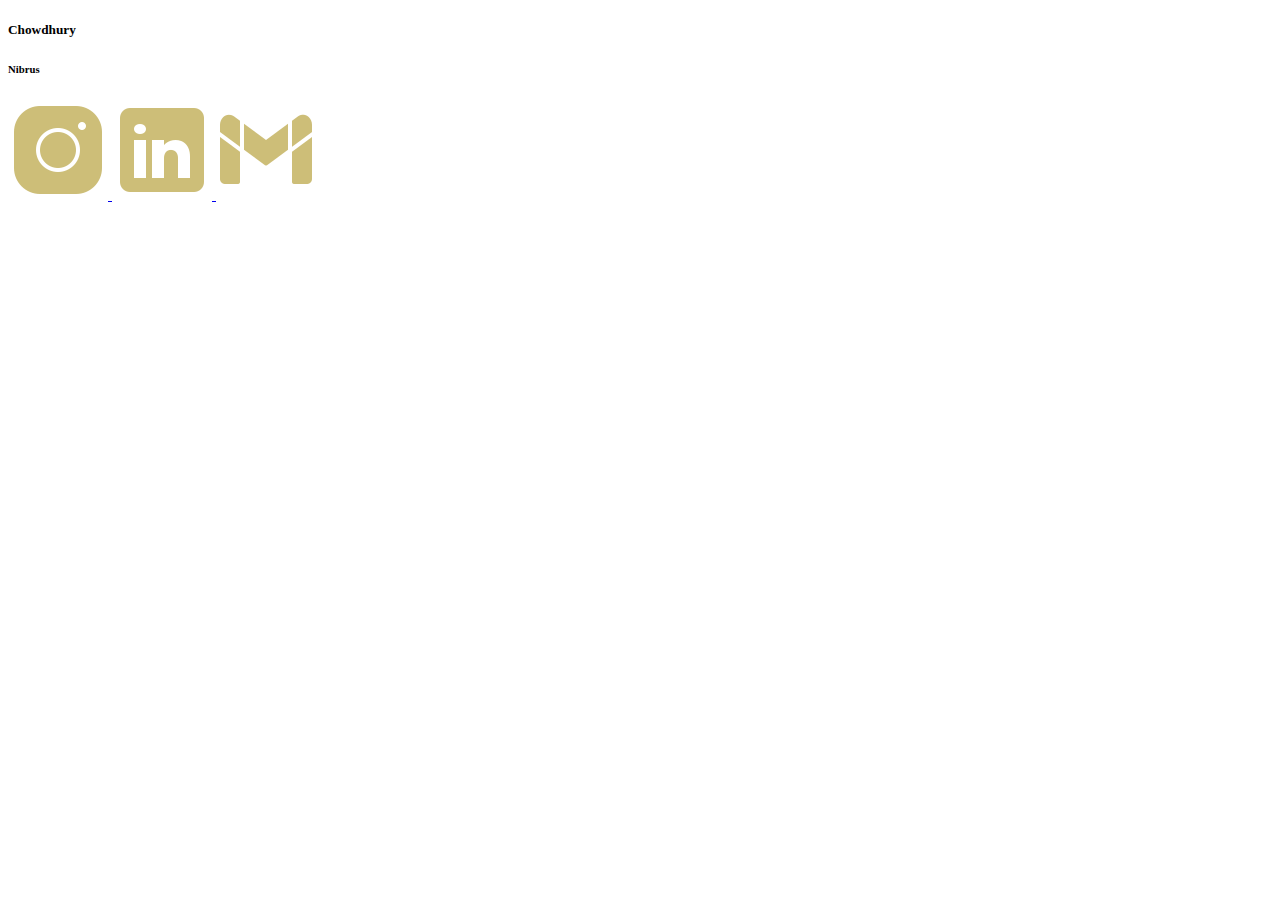
==== index.html @ a162d14b "Fixed index.html" ====
<!DOCTYPE html>
<html lang="en">
<head>
    <meta charset="UTF-8">
    <meta name="viewport" content="width=device-width, initial-scale=1.0">
    <title>Homepage</title>
    <link rel="stylesheet" href="homePage.css">
    <style>
        @import url('https://fonts.googleapis.com/css2?family=Lexend:wght@100..900&display=swap');
    </style>
</head>
<body>
    <div class="center">
        <span id="circle">
            <h5>Chowdhury</h5>
        </span>
        <h6 id="firstName">Nibrus</h6>
        <script src="homePage.js"></script>
    </div>
    <a href="https://www.instagram.com/nibrus.c/">
        <img src="../Images/icons8-instagram-100.png" alt="Instagram Icon" id="instagram" class="insta">
    </a>
    <a href="https://www.linkedin.com/in/nibrus-chowdhury">
        <img src="../Images/icons8-linkedin-100.png" alt="LinkedIn Icon" id="linkedin" class="linkedin">
    </a>
    <a href="https://mail.google.com/mail/u/0/?fs=1&tf=cm&source=mailto&to=c.nibrus@gmail.com">
        <img src="../Images/icons8-gmail-100.png" alt="Gmail Icon" id="gmail" class="gmail">
    </a>
    <div>
        
    </div>
</body>
</html>
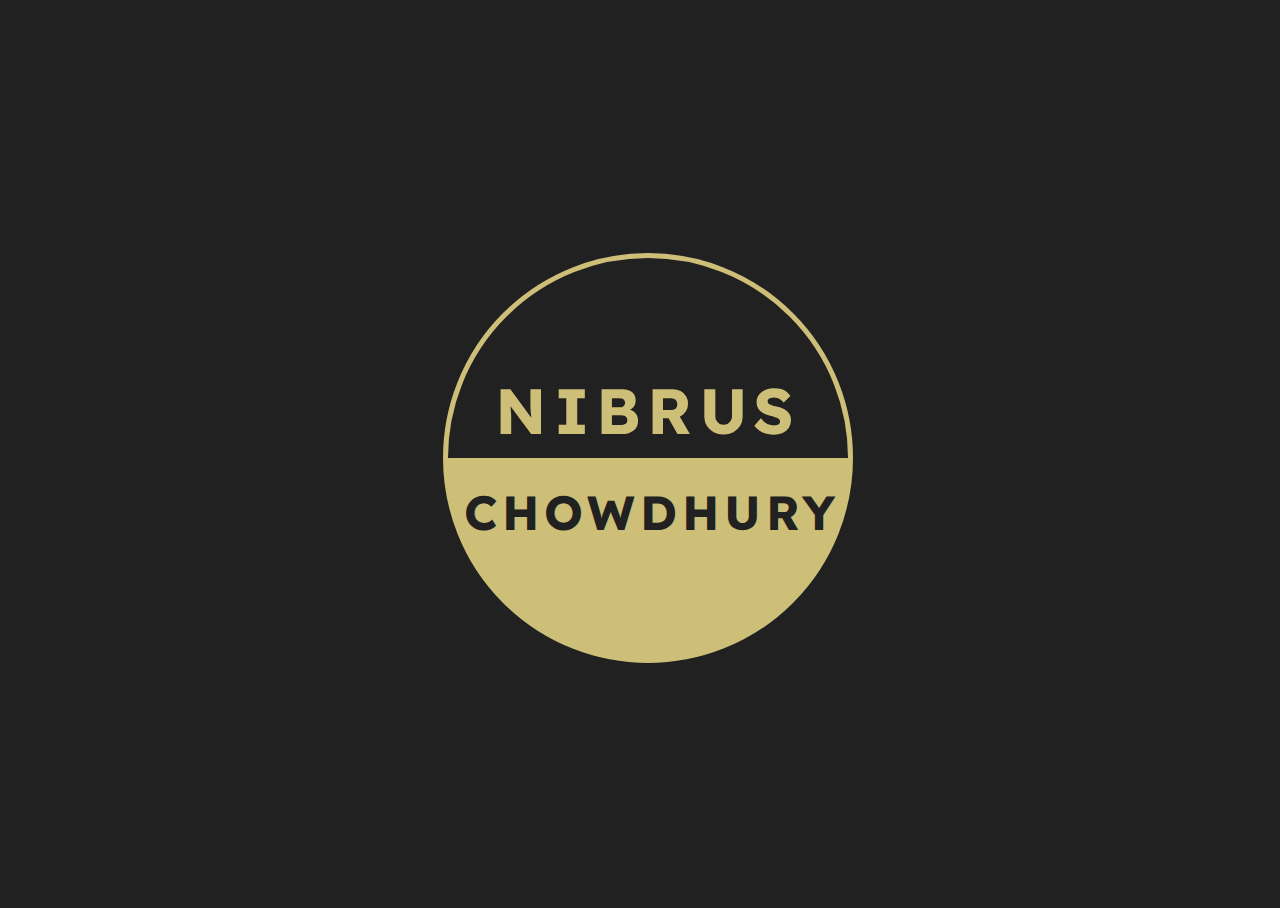
==== commit b9b788e5: "Updated index.html" ====
--- a/index.html
+++ b/index.html
@@ -4,7 +4,7 @@
     <meta charset="UTF-8">
     <meta name="viewport" content="width=device-width, initial-scale=1.0">
     <title>Homepage</title>
-    <link rel="stylesheet" href="homePage.css">
+    <link rel="stylesheet" href="index.css">
     <style>
         @import url('https://fonts.googleapis.com/css2?family=Lexend:wght@100..900&display=swap');
     </style>
@@ -15,7 +15,6 @@
             <h5>Chowdhury</h5>
         </span>
         <h6 id="firstName">Nibrus</h6>
-        <script src="homePage.js"></script>
     </div>
     <a href="https://www.instagram.com/nibrus.c/">
         <img src="../Images/icons8-instagram-100.png" alt="Instagram Icon" id="instagram" class="insta">
@@ -29,5 +28,6 @@
     <div>
         
     </div>
+    <script src="index.js"></script>
 </body>
 </html>--- a/index.css
+++ b/index.css
@@ -0,0 +1,106 @@
+html{
+    background-color: #212121;
+    margin: 0;
+    padding: 0;
+    width: 100%;
+    height: 100%;
+    overflow: hidden;
+}
+
+body {
+    font-family: "Lexend", sans-serif;
+    width: 100%;
+    height: 100%;
+    display: flex;
+    justify-content: center;
+    align-items: center;
+}
+
+.insta {
+    height: 50px;
+    width: 50px;
+    transform: translate(-100px,100px);
+    position: absolute;
+    z-index: 1;
+}
+
+.linkedin {
+    height: 50px;
+    width: 50px;
+    transform: translate(50px,100px);
+    position: absolute;
+    z-index: 1;
+}
+
+.gmail {
+    height: 50px;
+    width: 50px;
+    transform: translate(-25px,100px);
+    position: absolute;
+    z-index: 1;
+}
+
+.center {
+    width: 45%;
+    height: 45%;
+    position: absolute;
+    border-color: green;
+    display: flex;
+    justify-content: center;
+    align-items: center;
+}
+
+h6 {
+    font-size: 4rem;
+    font-weight: 700;
+    text-transform: uppercase;
+    transform: translateY(-3rem);
+    letter-spacing: 0.1em;
+    position: absolute;
+    color: #CDBE78;
+    transition: 2s;
+    transition-delay: 2s;
+}
+
+.center:hover h6 {
+    transform: translateY(3rem);
+    transition: 2s;
+}
+
+span:nth-child(1) {
+    width: 25rem;
+    height: 25rem;
+    border-radius: 50%;
+    background: #212121;
+    border: 5px solid #CDBE78;
+    bottom: 0;
+    transition: 2s;
+    transition-delay: 2s;
+}
+
+.center:hover span:nth-child(1) {
+    transform-origin: center;
+    transform: rotate(180deg);
+    transition: 2s;
+}
+
+span:nth-child(1) h5 {
+    font-size: 3rem;
+    font-weight: 700;
+    color: #212121;
+    transform: translate(1rem, 9rem);
+    text-transform: uppercase;
+    letter-spacing: 0.1em;
+    position:absolute;
+    z-index: 1;
+}
+
+span:nth-child(1)::after {
+    content: "";
+    width: 25.1rem;
+    height: 12.6rem;
+    border-radius: 0 0 12.6rem 12.6rem;
+    transform: translate(-1px, 12.5rem);
+    background: #CDBE78;
+    position: absolute;
+}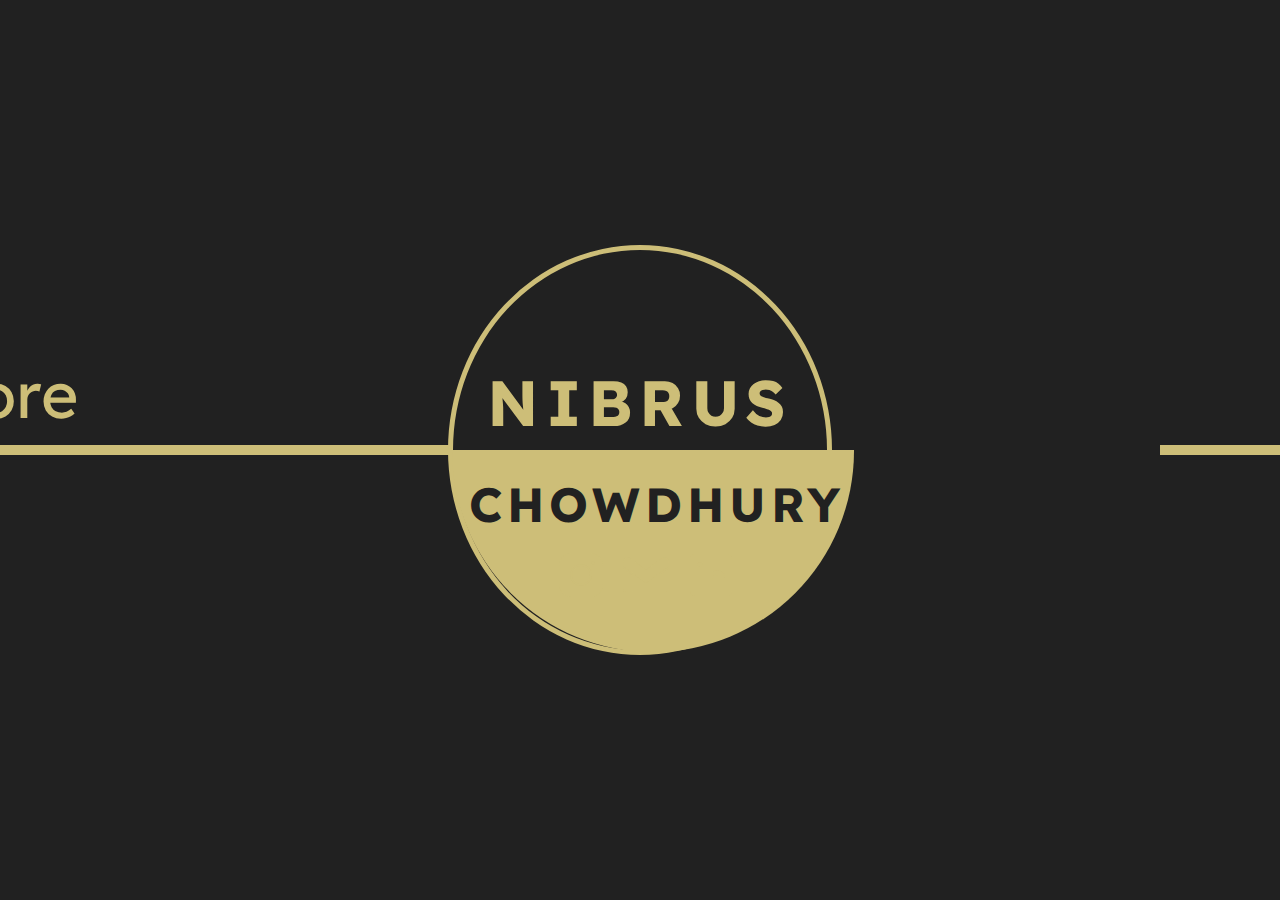
==== commit cf8eafe9: "Added sophmore page to home page" ====
--- a/index.html
+++ b/index.html
@@ -17,17 +17,18 @@
         <h6 id="firstName">Nibrus</h6>
     </div>
     <a href="https://www.instagram.com/nibrus.c/">
-        <img src="../Images/icons8-instagram-100.png" alt="Instagram Icon" id="instagram" class="insta">
+        <img src="./Images/instagram.png" alt="Instagram Icon" id="instagram" class="insta">
     </a>
     <a href="https://www.linkedin.com/in/nibrus-chowdhury">
-        <img src="../Images/icons8-linkedin-100.png" alt="LinkedIn Icon" id="linkedin" class="linkedin">
+        <img src="./Images/linkedin.png" alt="LinkedIn Icon" id="linkedin" class="linkedin">
     </a>
     <a href="https://mail.google.com/mail/u/0/?fs=1&tf=cm&source=mailto&to=c.nibrus@gmail.com">
-        <img src="../Images/icons8-gmail-100.png" alt="Gmail Icon" id="gmail" class="gmail">
+        <img src="./Images/gmail.png" alt="Gmail Icon" id="gmail" class="gmail">
     </a>
-    <div>
-        
+    <script src="index.js"></script>
+    <div class="line">
+        <div class="line-block"></div>
     </div>
-    <script src="index.js"></script>
+    <a href="./Sophmore Portfolio Page/sophmorePage.html" id="sophmore">Sophmore</a>
 </body>
 </html>--- a/index.css
+++ b/index.css
@@ -1,7 +1,5 @@
 html{
     background-color: #212121;
-    margin: 0;
-    padding: 0;
     width: 100%;
     height: 100%;
     overflow: hidden;
@@ -11,6 +9,8 @@
     font-family: "Lexend", sans-serif;
     width: 100%;
     height: 100%;
+    margin: 0;
+    padding: 0;
     display: flex;
     justify-content: center;
     align-items: center;
@@ -19,29 +19,29 @@
 .insta {
     height: 50px;
     width: 50px;
-    transform: translate(-100px,100px);
+    transform: translate(75px,100px);
     position: absolute;
-    z-index: 1;
+    z-index: 2;
 }
 
 .linkedin {
     height: 50px;
     width: 50px;
-    transform: translate(50px,100px);
+    transform: translate(205px,100px);
     position: absolute;
-    z-index: 1;
+    z-index: 2;
 }
 
 .gmail {
     height: 50px;
     width: 50px;
-    transform: translate(-25px,100px);
+    transform: translate(140px,100px);
     position: absolute;
-    z-index: 1;
+    z-index: 2;
 }
 
 .center {
-    width: 45%;
+    width: 30%;
     height: 45%;
     position: absolute;
     border-color: green;
@@ -60,6 +60,7 @@
     color: #CDBE78;
     transition: 2s;
     transition-delay: 2s;
+    z-index: 2;
 }
 
 .center:hover h6 {
@@ -76,6 +77,7 @@
     bottom: 0;
     transition: 2s;
     transition-delay: 2s;
+    z-index: 2;
 }
 
 .center:hover span:nth-child(1) {
@@ -92,7 +94,7 @@
     text-transform: uppercase;
     letter-spacing: 0.1em;
     position:absolute;
-    z-index: 1;
+    z-index: 2;
 }
 
 span:nth-child(1)::after {
@@ -103,4 +105,28 @@
     transform: translate(-1px, 12.5rem);
     background: #CDBE78;
     position: absolute;
+}
+
+.line {
+    width: 100%;
+    height: 10px;
+    position: absolute;
+    background-color: #CDBE78;
+    z-index: 1;
+}
+
+.line-block {
+    transform: translateX(760px);
+    width: 400px;
+    height: 10px;
+    position: absolute;
+    background-color: #212121;
+    z-index: 0;
+}
+
+#sophmore {
+    transform: translate(-45rem, -3.5rem);
+    color: #CDBE78;
+    font-size: 4rem;
+    text-decoration: none;
 }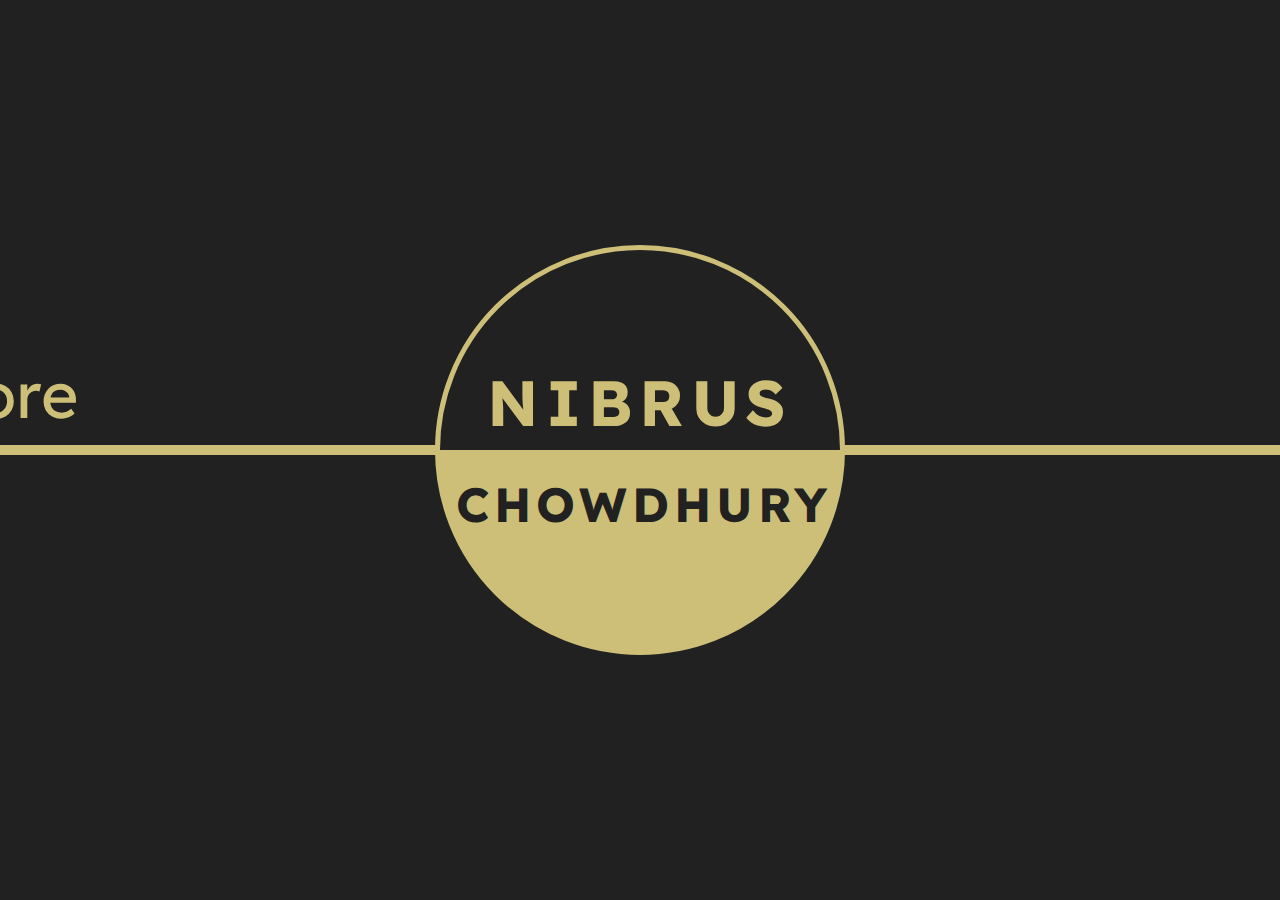
==== commit bbb74280: "Updated Homepage" ====
--- a/index.html
+++ b/index.html
@@ -10,12 +10,14 @@
     </style>
 </head>
 <body>
+    <!-- Divs for Homepage Circle -->
     <div class="center">
         <span id="circle">
             <h5>Chowdhury</h5>
         </span>
         <h6 id="firstName">Nibrus</h6>
     </div>
+    <!-- Icons for Social Links -->
     <a href="https://www.instagram.com/nibrus.c/">
         <img src="./Images/instagram.png" alt="Instagram Icon" id="instagram" class="insta">
     </a>
@@ -26,9 +28,12 @@
         <img src="./Images/gmail.png" alt="Gmail Icon" id="gmail" class="gmail">
     </a>
     <script src="index.js"></script>
+    <!-- Middle line for Other Pages -->
     <div class="line">
-        <div class="line-block"></div>
     </div>
-    <a href="./Sophmore Portfolio Page/sophmorePage.html" id="sophmore">Sophmore</a>
+    
+    
+    <a href="./Sophmore Portfolio Page/sophmorePage.html" class= "links" id="sophmore">Sophmore</a>
+    
 </body>
 </html>--- a/index.css
+++ b/index.css
@@ -41,13 +41,16 @@
 }
 
 .center {
-    width: 30%;
-    height: 45%;
+    width: 20%;
+    height: 30%;
     position: absolute;
     border-color: green;
     display: flex;
     justify-content: center;
     align-items: center;
+    margin-left: auto;
+    margin-right: auto;
+    width: 960px;
 }
 
 h6 {
@@ -58,32 +61,32 @@
     letter-spacing: 0.1em;
     position: absolute;
     color: #CDBE78;
-    transition: 2s;
-    transition-delay: 2s;
+    transition: 1.2s;
+    transition-delay: 1.2s;
     z-index: 2;
 }
 
 .center:hover h6 {
     transform: translateY(3rem);
-    transition: 2s;
+    transition: 1.2s;
 }
 
 span:nth-child(1) {
-    width: 25rem;
-    height: 25rem;
+    width: 400px;
+    height: 400px;
     border-radius: 50%;
     background: #212121;
     border: 5px solid #CDBE78;
     bottom: 0;
-    transition: 2s;
-    transition-delay: 2s;
+    transition: 1.2s;
+    transition-delay: 1.2s;
     z-index: 2;
 }
 
 .center:hover span:nth-child(1) {
     transform-origin: center;
     transform: rotate(180deg);
-    transition: 2s;
+    transition: 1.2s;
 }
 
 span:nth-child(1) h5 {
@@ -99,10 +102,10 @@
 
 span:nth-child(1)::after {
     content: "";
-    width: 25.1rem;
-    height: 12.6rem;
-    border-radius: 0 0 12.6rem 12.6rem;
-    transform: translate(-1px, 12.5rem);
+    width: 401.6px;
+    height: 201.6px;
+    border-radius: 0 0 201.6px 201.6px;
+    transform: translate(-1px, 200px);
     background: #CDBE78;
     position: absolute;
 }
@@ -115,18 +118,20 @@
     z-index: 1;
 }
 
-.line-block {
-    transform: translateX(760px);
-    width: 400px;
-    height: 10px;
-    position: absolute;
-    background-color: #212121;
-    z-index: 0;
-}
-
 #sophmore {
     transform: translate(-45rem, -3.5rem);
     color: #CDBE78;
     font-size: 4rem;
     text-decoration: none;
+    border-radius: 7px;
+    transition: 0.5s;
+}
+
+#sophmore:hover {
+    box-shadow: 0 0 5px #CDBE78,
+                0 0 25px #CDBE78,
+                0 0 50px #CDBE78,
+                0 0 100px #CDBE78;
+    background-color: beige;
+    letter-spacing: 4px;
 }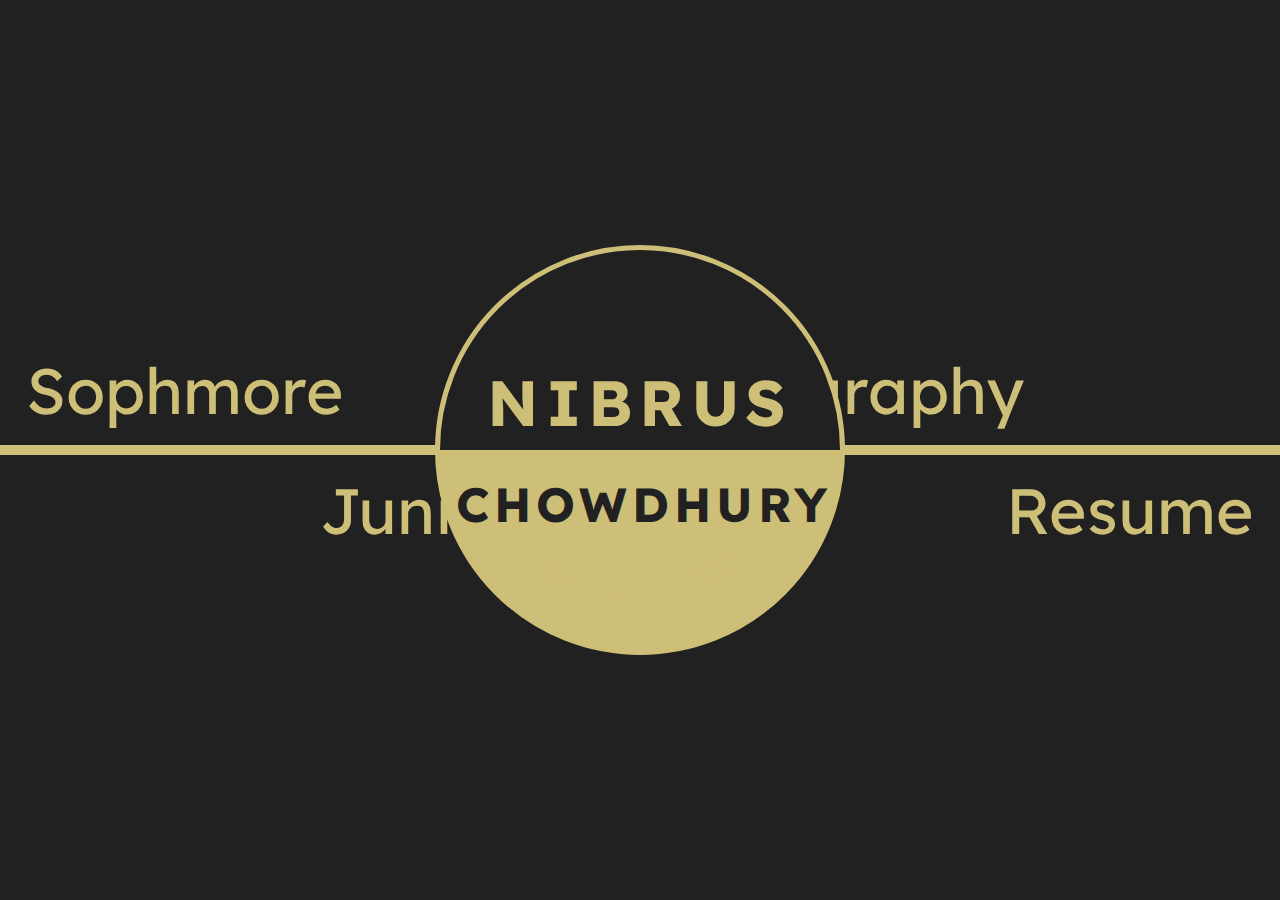
==== commit bf0e5f92: "Updated sophmore page and finished homepage" ====
--- a/index.html
+++ b/index.html
@@ -16,24 +16,27 @@
             <h5>Chowdhury</h5>
         </span>
         <h6 id="firstName">Nibrus</h6>
+        <a href="https://www.instagram.com/nibrus.c/">
+            <img src="./Images/instagram.png" alt="Instagram Icon" id="instagram" class="insta">
+        </a>
+        <a href="https://www.linkedin.com/in/nibrus-chowdhury">
+            <img src="./Images/linkedin.png" alt="LinkedIn Icon" id="linkedin" class="linkedin">
+        </a>
+        <a href="https://mail.google.com/mail/u/0/?fs=1&tf=cm&source=mailto&to=c.nibrus@gmail.com">
+            <img src="./Images/gmail.png" alt="Gmail Icon" id="gmail" class="gmail">
+        </a>
     </div>
     <!-- Icons for Social Links -->
-    <a href="https://www.instagram.com/nibrus.c/">
-        <img src="./Images/instagram.png" alt="Instagram Icon" id="instagram" class="insta">
-    </a>
-    <a href="https://www.linkedin.com/in/nibrus-chowdhury">
-        <img src="./Images/linkedin.png" alt="LinkedIn Icon" id="linkedin" class="linkedin">
-    </a>
-    <a href="https://mail.google.com/mail/u/0/?fs=1&tf=cm&source=mailto&to=c.nibrus@gmail.com">
-        <img src="./Images/gmail.png" alt="Gmail Icon" id="gmail" class="gmail">
-    </a>
     <script src="index.js"></script>
     <!-- Middle line for Other Pages -->
     <div class="line">
     </div>
     
-    
-    <a href="./Sophmore Portfolio Page/sophmorePage.html" class= "links" id="sophmore">Sophmore</a>
-    
+    <div id="links">
+        <a href="./Sophmore Portfolio Page/sophmorePage.html" id="sophmore">Sophmore</a>
+        <a href="./Junior Portfolio Page/juniorPage.html" id="junior">Junior</a>
+        <a href="./Biography Page/bioPage.html" id="bio">Biography</a>
+        <a href="./Resume Page/resumePage.html" id="resume">Resume</a>
+    </div>
 </body>
 </html>--- a/index.css
+++ b/index.css
@@ -19,7 +19,8 @@
 .insta {
     height: 50px;
     width: 50px;
-    transform: translate(75px,100px);
+    left: 105px;
+    bottom: 50px;
     position: absolute;
     z-index: 2;
 }
@@ -27,7 +28,8 @@
 .linkedin {
     height: 50px;
     width: 50px;
-    transform: translate(205px,100px);
+    left: 180px;
+    bottom: 50px;
     position: absolute;
     z-index: 2;
 }
@@ -35,22 +37,20 @@
 .gmail {
     height: 50px;
     width: 50px;
-    transform: translate(140px,100px);
-    position: absolute;
-    z-index: 2;
+    position: absolute;
+    z-index: 2;
+    left: 255px;
+    bottom: 50px;
 }
 
 .center {
-    width: 20%;
-    height: 30%;
-    position: absolute;
-    border-color: green;
+    width: 420px;
+    height: 400px;
+    border-radius: 50%;
+    position: absolute;
     display: flex;
     justify-content: center;
     align-items: center;
-    margin-left: auto;
-    margin-right: auto;
-    width: 960px;
 }
 
 h6 {
@@ -118,13 +118,20 @@
     z-index: 1;
 }
 
+#links {
+    height: 200px;
+    width: inherit;
+    position: relative;
+}
+
 #sophmore {
-    transform: translate(-45rem, -3.5rem);
-    color: #CDBE78;
-    font-size: 4rem;
-    text-decoration: none;
-    border-radius: 7px;
-    transition: 0.5s;
+    left: 2%;
+    color: #CDBE78;
+    font-size: 4rem;
+    text-decoration: none;
+    border-radius: 7px;
+    transition: 0.5s;
+    position: absolute;
 }
 
 #sophmore:hover {
@@ -134,4 +141,63 @@
                 0 0 100px #CDBE78;
     background-color: beige;
     letter-spacing: 4px;
+}
+
+#junior {
+    left: 25%;
+    bottom: 0;
+    color: #CDBE78;
+    font-size: 4rem;
+    text-decoration: none;
+    border-radius: 7px;
+    transition: 0.5s;
+    position: absolute;
+}
+
+#junior:hover {
+    box-shadow: 0 0 5px #CDBE78,
+                0 0 25px #CDBE78,
+                0 0 50px #CDBE78,
+                0 0 100px #CDBE78;
+    background-color: beige;
+    letter-spacing: 4px;
+}
+
+#bio {
+    right: 20%;
+    color: #CDBE78;
+    font-size: 4rem;
+    text-decoration: none;
+    border-radius: 7px;
+    transition: 0.5s;
+    position: absolute;
+}
+
+#bio:hover {
+    box-shadow: 0 0 5px #CDBE78,
+                0 0 25px #CDBE78,
+                0 0 50px #CDBE78,
+                0 0 100px #CDBE78;
+    background-color: beige;
+    letter-spacing: 4px;
+}
+
+#resume {
+    right: 2%;
+    bottom: 0;
+    color: #CDBE78;
+    font-size: 4rem;
+    text-decoration: none;
+    border-radius: 7px;
+    transition: 0.5s;
+    position: absolute;
+}
+
+#resume:hover {
+    box-shadow: 0 0 5px #CDBE78,
+                0 0 25px #CDBE78,
+                0 0 50px #CDBE78,
+                0 0 100px #CDBE78;
+    background-color: beige;
+    letter-spacing: 4px;
 }